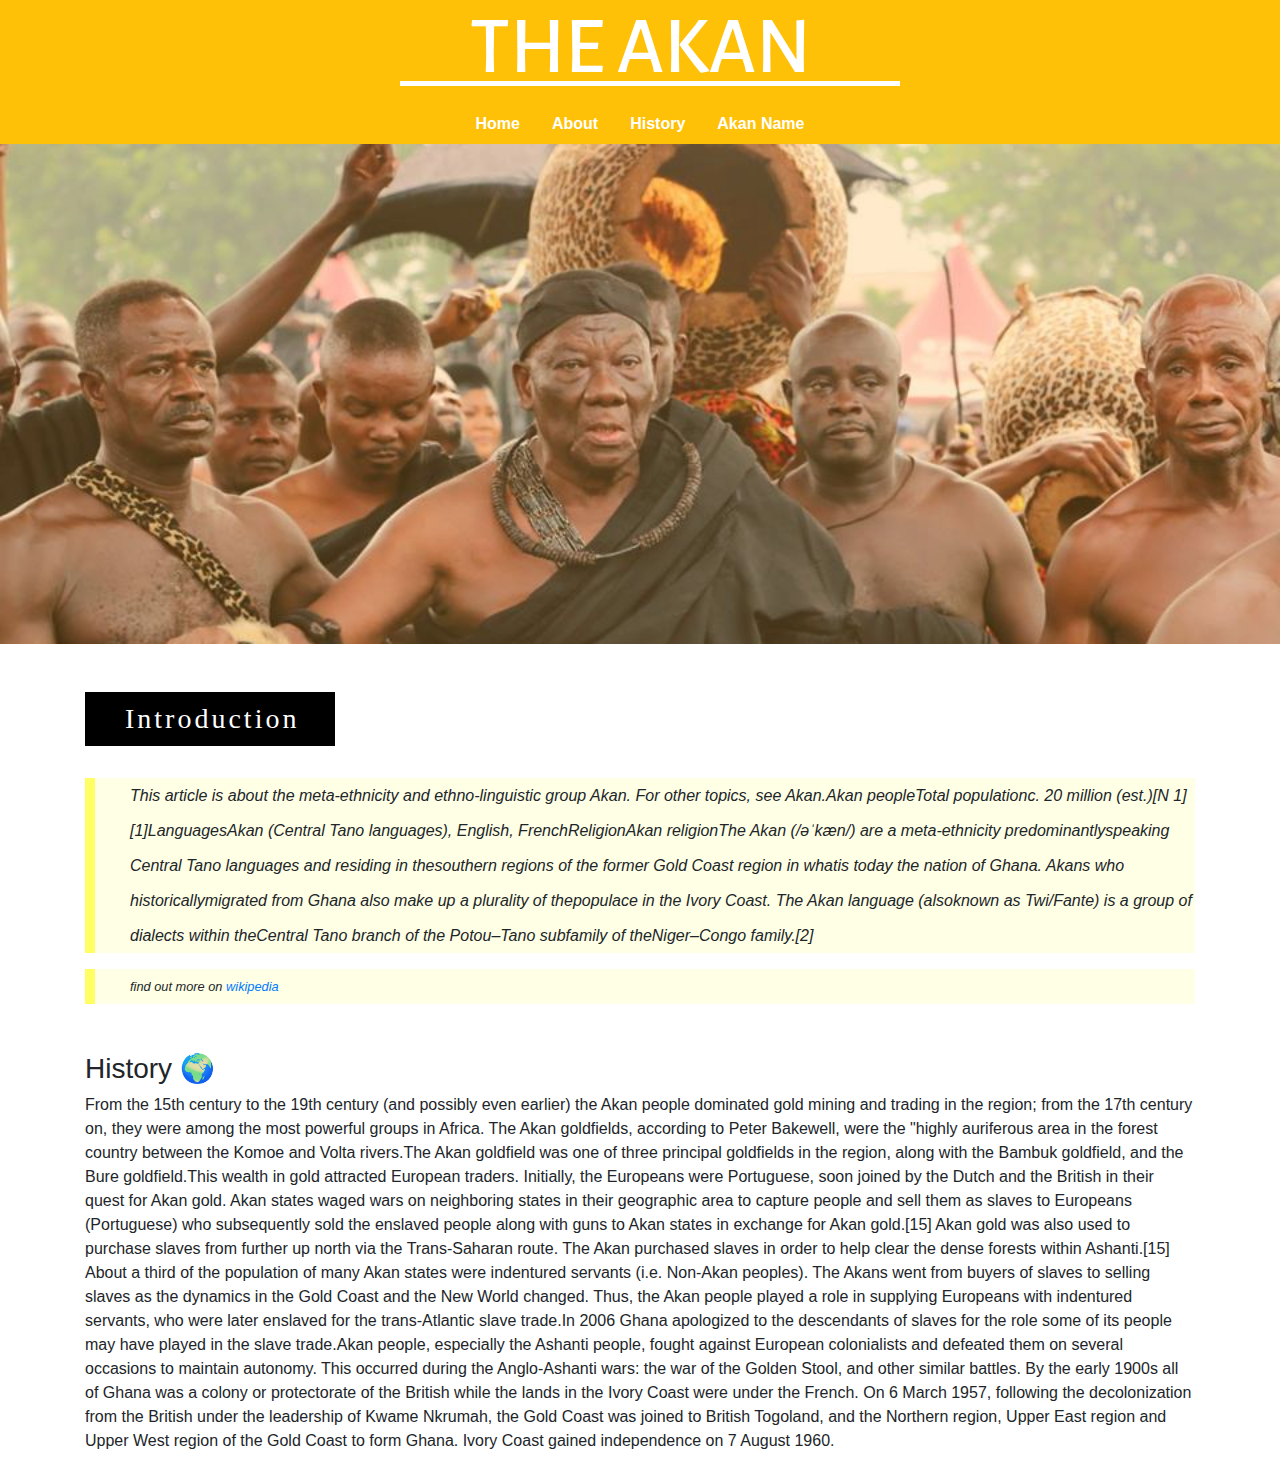
==== index.html @ 9bbd2b2c "This commit adds the akan history" ====
<!DOCTYPE html>
<html lang="en" dir="ltr">
  <head>
    <meta charset="utf-8">
    <link rel="stylesheet" href="boot/css/bootstrap.css">
    <link rel="stylesheet" href="css/style.css">
    <link href="https://fonts.googleapis.com/css?family=Alegreya+Sans+SC:900i&display=swap" rel="stylesheet">
    <link href="https://fonts.googleapis.com/css?family=Source+Sans+Pro&display=swap" rel="stylesheet">
    <title></title>
  </head>
  <body>
      <div class="top-nav bg-warning">
        <h2>THE AKAN</h2>
        <ul class="nav nav-pill justify-content-center" >
          <li class="nav-item">
            <a href="#" class="nav-link">Home</a>
          </li>
          <li class="nav-item">
            <a href="#" class="nav-link">About</a>
          </li>
          <li class="nav-item">
            <a href="#" class="nav-link">History</a>
          </li>
          <li class="nav-item">
            <a href="akan-name.html" class="nav-link">Akan Name</a>
          </li>
        </ul>
      </div>
      <div class=" top">
      <div class=" bg-c">
      </div>
    </div><br><br>
    <div class="container intro">
      <h3>Introduction</h3>
      <br>
      <p class="card-text">This article is about the meta-ethnicity and ethno-linguistic group Akan. For other topics, see Akan.Akan peopleTotal populationc. 20 million (est.)[N 1][1]LanguagesAkan (Central Tano languages), English, FrenchReligionAkan religionThe Akan (/əˈkæn/) are a meta-ethnicity predominantlyspeaking Central Tano languages and residing in thesouthern regions of the former Gold Coast region in whatis today the nation of Ghana. Akans who historicallymigrated from Ghana also make up a plurality of thepopulace in the Ivory Coast. The Akan language (alsoknown as Twi/Fante) is a group of dialects within theCentral Tano branch of the Potou–Tano subfamily of theNiger–Congo family.[2]</p>
      <p class="card-text small">find out more on <a href="https://en.wikipedia.org/wiki/Akan_people" target="_blank_">wikipedia</a>   </p>
    </div>
    <br><br>
    <div class="container">
      <h3> History 🌍</h3>
      <div class="row">
        <div class="col-md-12 hist">
          <p>From the 15th century to the 19th century (and possibly even earlier) the Akan people dominated gold mining and trading in the region; from the 17th century on, they were among the most powerful groups in Africa. The Akan goldfields, according to Peter Bakewell, were the "highly auriferous area in the forest country between the Komoe and Volta rivers.The Akan goldfield was one of three principal goldfields in the region, along with the Bambuk goldfield, and the Bure goldfield.This wealth in gold attracted European traders. Initially, the Europeans were Portuguese, soon joined by the Dutch and the British in their quest for Akan gold. Akan states waged wars on neighboring states in their geographic area to capture people and sell them as slaves to Europeans (Portuguese) who subsequently sold the enslaved people along with guns to Akan states in exchange for Akan gold.[15] Akan gold was also used to purchase slaves from further up north via the Trans-Saharan route. The Akan purchased slaves in order to help clear the dense forests within Ashanti.[15] About a third of the population of many Akan states were indentured servants (i.e. Non-Akan peoples). The Akans went from buyers of slaves to selling slaves as the dynamics in the Gold Coast and the New World changed. Thus, the Akan people played a role in supplying Europeans with indentured servants, who were later enslaved for the trans-Atlantic slave trade.In 2006 Ghana apologized to the descendants of slaves for the role some of its people may have played in the slave trade.Akan people, especially the Ashanti people, fought against European colonialists and defeated them on several occasions to maintain autonomy. This occurred during the Anglo-Ashanti wars: the war of the Golden Stool, and other similar battles. By the early 1900s all of Ghana was a colony or protectorate of the British while the lands in the Ivory Coast were under the French. On 6 March 1957, following the decolonization from the British under the leadership of Kwame Nkrumah, the Gold Coast was joined to British Togoland, and the Northern region, Upper East region and Upper West region of the Gold Coast to form Ghana. Ivory Coast gained independence on 7 August 1960.
          </p>
        </div>
      </div>
    </div>

  </body>
</html>
---- css/style.css ----
.nav-link{
  color: white;
  text-shadow: 5px;
  font-weight: bold;
}
.nav-link:hover{
  background: white;
  color: yellow;

}
.top{
  height: 500px;
  background-image: url("images/akan.jpg");
  background-repeat: no-repeat;
  background-size: cover;
}
.bg-c{
  height: 500px;
  width: 100%;
  background-color: rgba(255, 155, 0, 0.2);
}
.top-nav h2{
  text-align: center;
  font-family: 'Alegreya Sans SC', sans-serif;
  color: white;
  font-size: 5em;
  position: relative;
}
.top-nav h2::before{
  content: '';
  position: absolute;
  bottom: 10px;
  left: 400px;
  height: 5px;
  width: 500px;
  background-color: white
}
.intro h3{
  font-family: 'IM Fell Double Pica', serif;
  letter-spacing:3px;
  background-color: black;
  color: white;
  padding: 10px 40px;
  width: 250px;
  position: relative;
}
/* .intro h3::before{
  content: '';
  position: absolute;
  bottom: -60px;
  left: 0;
  height: 100px;
  width:10px;
  background-color: rgb(255,255,100);
  z-index: -1;
   } */
.intro p{
  font-style: italic;
  line-height: 35px;
  padding-left: 35px;
  background-color: rgba(255, 255, 0, 0.1);
  border: 5px solid rgb(255,255,100);
  border-width: 0px 0px 0px 10px;
}
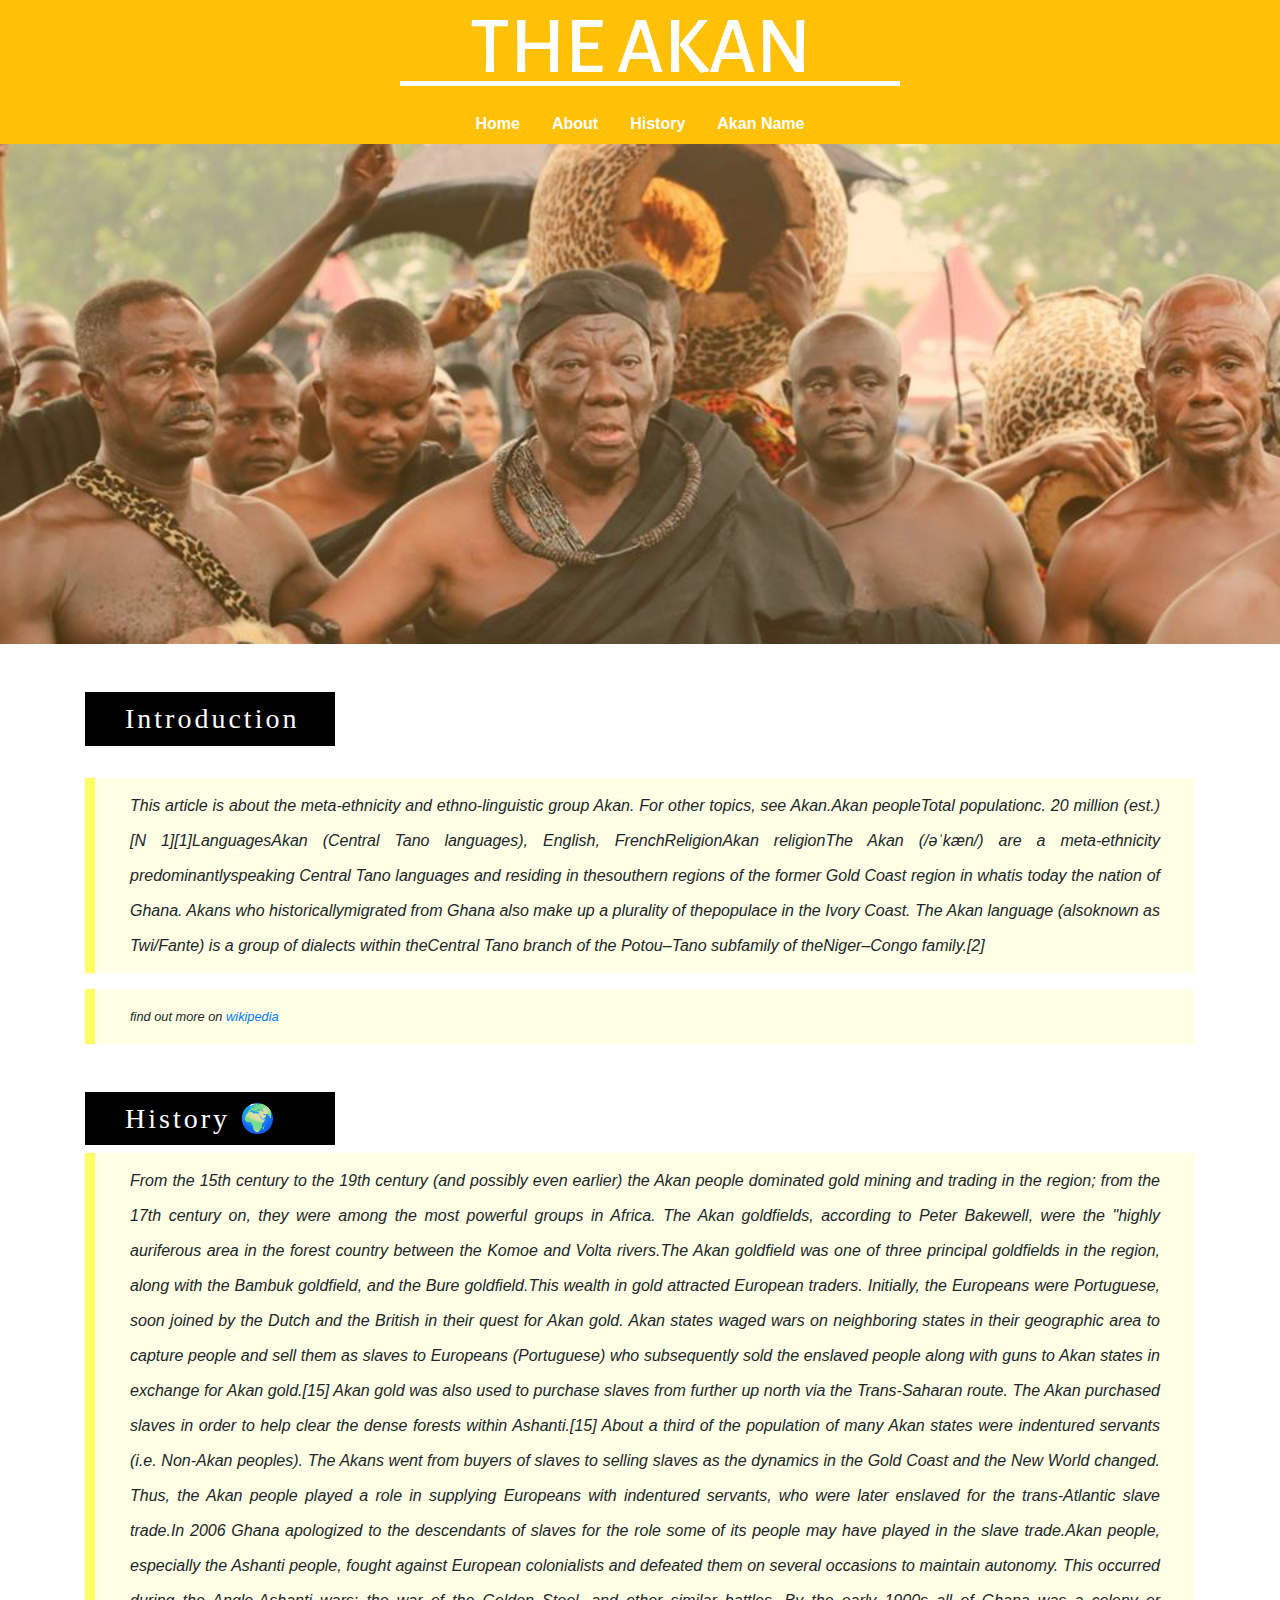
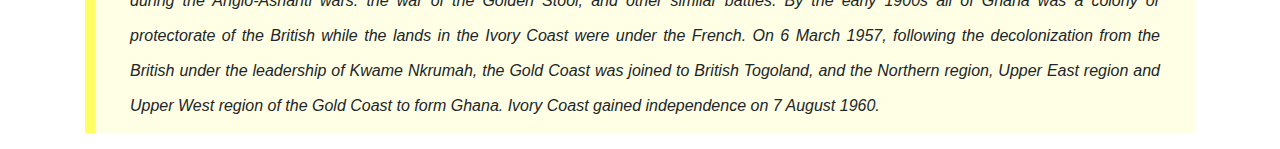
==== commit 8b0c8543: "This commit adds a class to the history container and styles the h3" ====
--- a/index.html
+++ b/index.html
@@ -37,7 +37,7 @@
       <p class="card-text small">find out more on <a href="https://en.wikipedia.org/wiki/Akan_people" target="_blank_">wikipedia</a>   </p>
     </div>
     <br><br>
-    <div class="container">
+    <div class="container hist-top">
       <h3> History 🌍</h3>
       <div class="row">
         <div class="col-md-12 hist">
--- a/css/style.css
+++ b/css/style.css
@@ -55,10 +55,29 @@
   z-index: -1;
    } */
 .intro p{
+  text-align: justify;
   font-style: italic;
   line-height: 35px;
-  padding-left: 35px;
+  padding:10px 35px;
   background-color: rgba(255, 255, 0, 0.1);
   border: 5px solid rgb(255,255,100);
   border-width: 0px 0px 0px 10px;
 }
+.hist-top h3{
+  font-family: 'IM Fell Double Pica', serif;
+  letter-spacing:3px;
+  background-color: black;
+  color: white;
+  padding: 10px 40px;
+  width: 250px;
+  
+}
+.row .hist p{
+  text-align: justify;
+  line-height:35px;
+  padding: 10px 35px;
+  font-style: oblique;
+  background-color: rgba(255, 255, 0, 0.1);
+  border: 5px solid rgb(255,255,100);
+  border-width: 0px 0px 0px 10px;
+}
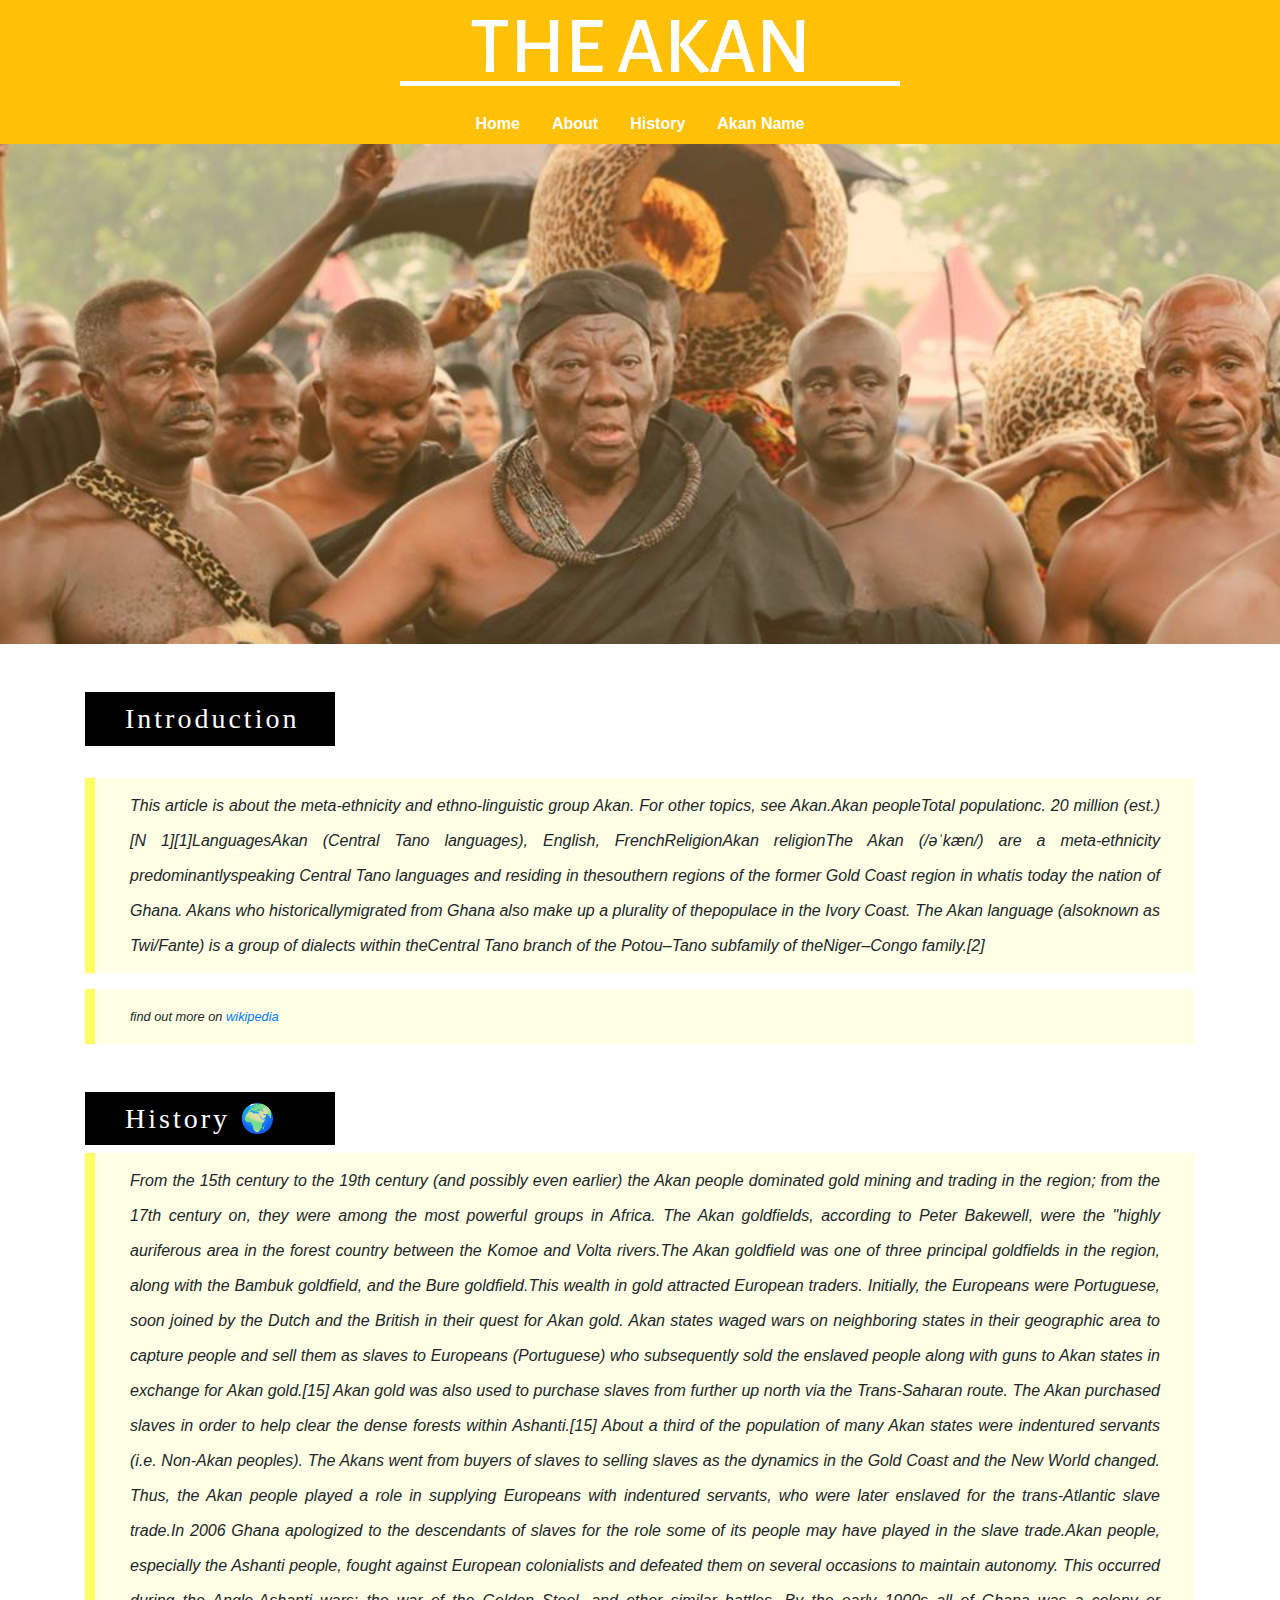
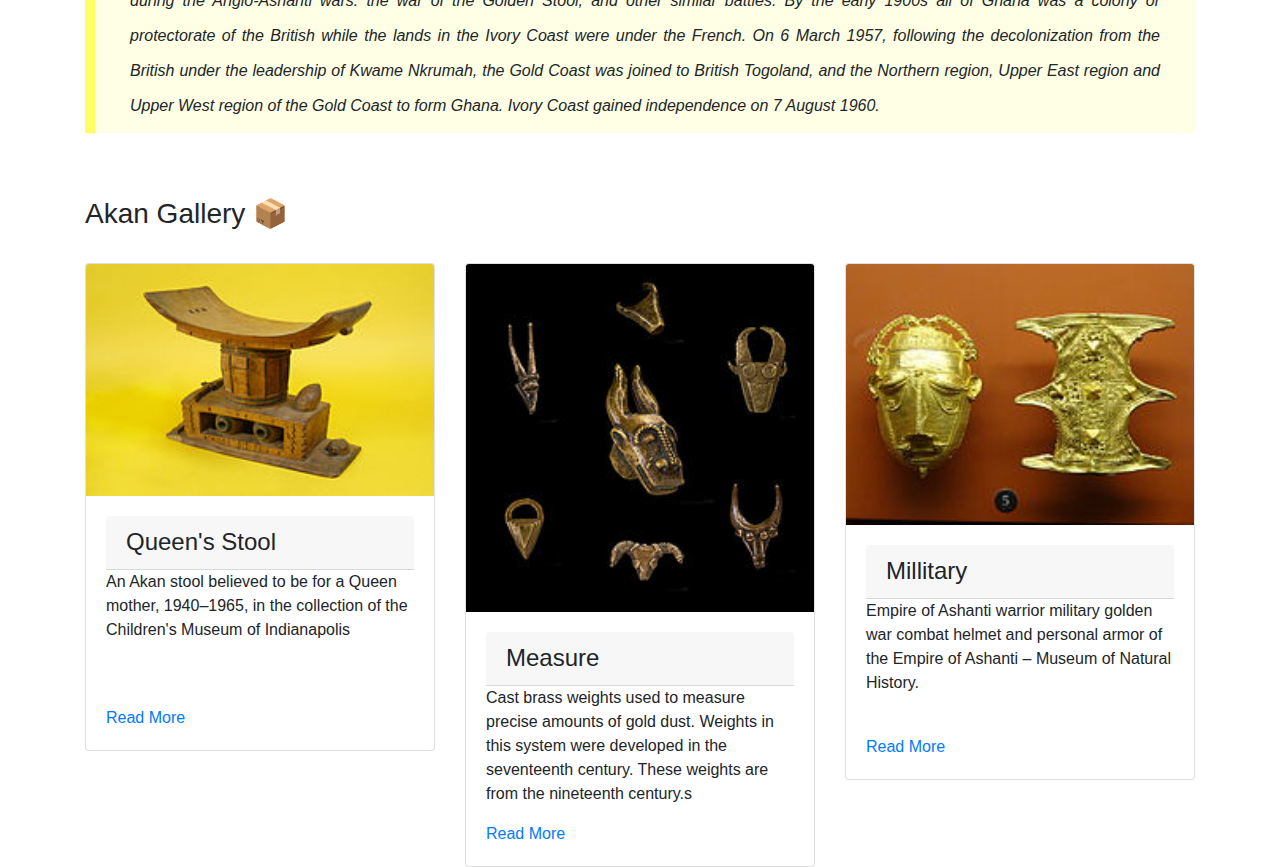
==== commit 43b4e910: "This commit creates akan gallery and adds images" ====
--- a/index.html
+++ b/index.html
@@ -46,6 +46,43 @@
         </div>
       </div>
     </div>
-
+    <br><br>
+    <div class="container gallery">
+      <h3>Akan Gallery 📦</h3>
+      <br>
+      <div class="row">
+        <div class="col-md-4">
+          <div class="card">
+            <img class="card-img-top" src="css/images/queen.jpg" alt="queen">
+            <div class="card-body">
+              <h4 class="card-header">Queen's Stool</h4>
+              <p class="card-text">An Akan stool believed to be for a Queen mother, 1940–1965, in the collection of the Children's Museum of Indianapolis</p>
+              <br><br>
+              <a class="card-link"href="https://en.wikipedia.org/wiki/File:The_Childrens_Museum_of_Indianapolis_-_Queen_Mothers_stool.jpg">Read More</a>
+            </div>
+          </div>
+        </div>
+        <div class="col-md-4">
+          <div class="card">
+            <img class="card-img-top" src="css/images/measure.jpg" alt="queen">
+            <div class="card-body">
+              <h4 class="card-header">Measure</h4>
+              <p class="card-text">Cast brass weights used to measure precise amounts of gold dust. Weights in this system were developed in the seventeenth century. These weights are from the nineteenth century.s</p>
+              <a class="card-link"href="https://en.wikipedia.org/wiki/File:Akan_Gold_Weight_MHNT_bovid_head.jpg">Read More</a>
+            </div>
+          </div>
+        </div>
+        <div class="col-md-4">
+          <div class="card">
+            <img class="card-img-top" src="css/images/military.jpg" alt="queen">
+            <div class="card-body">
+              <h4 class="card-header">Millitary </h4>
+              <p class="card-text">Empire of Ashanti warrior military golden war combat helmet and personal armor of the Empire of Ashanti – Museum of Natural History.</p><br>
+              <a class="card-link"href="https://en.wikipedia.org/wiki/File:Gold_ornaments_(mask_and_shield),_Ashanti_-_African_objects_in_the_American_Museum_of_Natural_History_-_DSC05964.JPG">Read More</a>
+            </div>
+          </div>
+        </div>
+      </div>
+    </div>
   </body>
 </html>
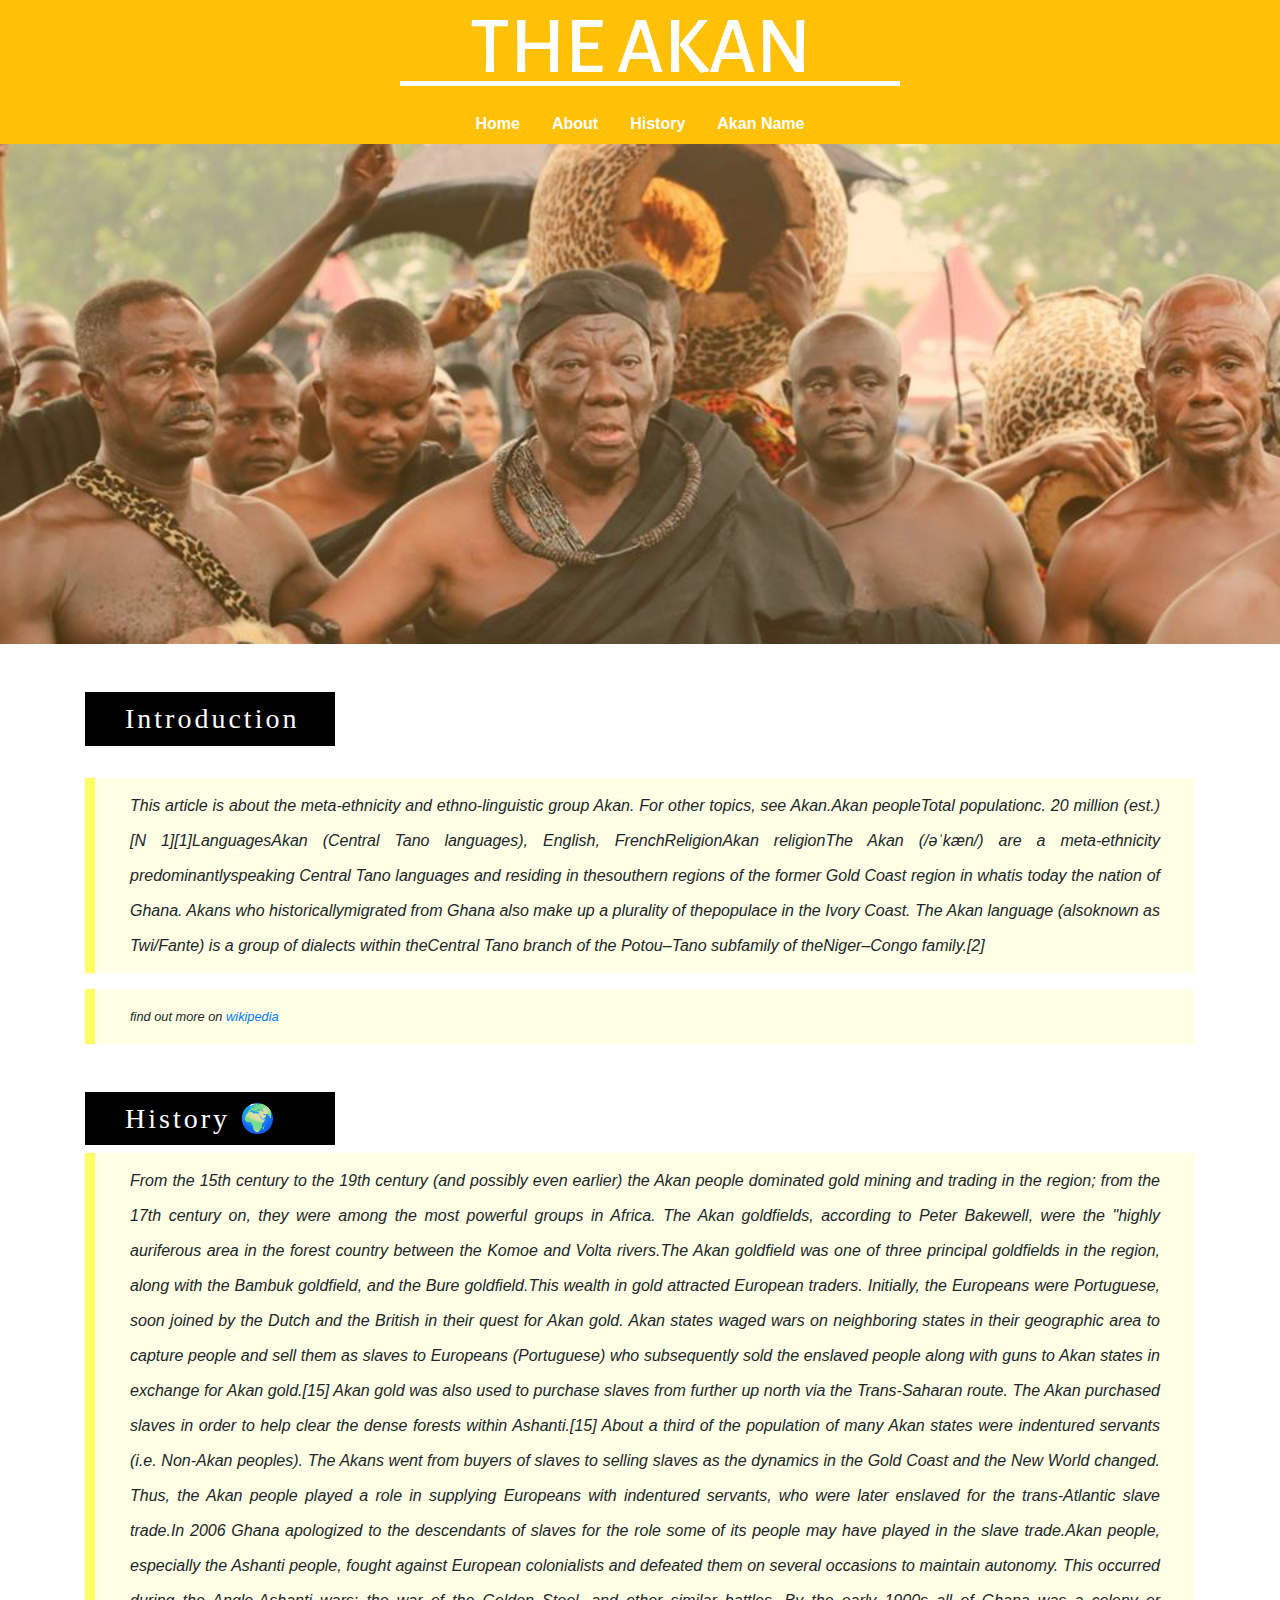
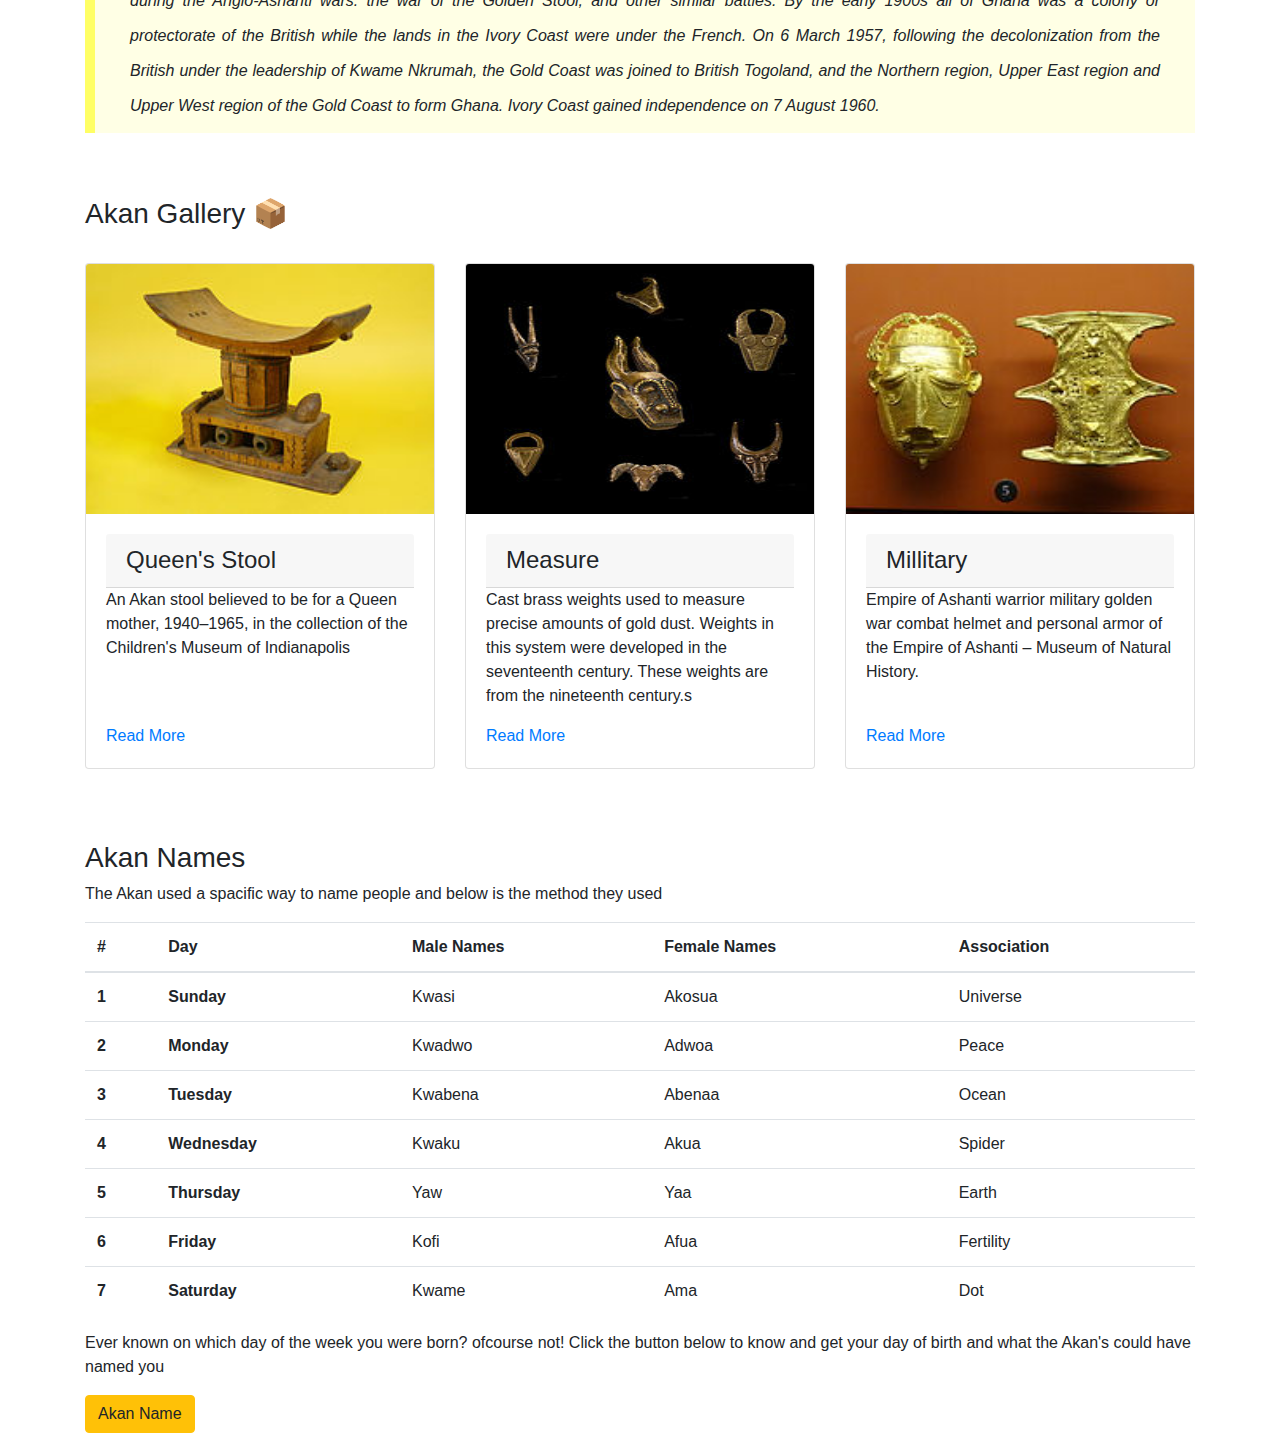
==== commit 71795431: "This commit creates a place for akan names in the html" ====
--- a/index.html
+++ b/index.html
@@ -83,6 +83,74 @@
           </div>
         </div>
       </div>
+    </div><br><br><br>
+    <div class="container" id="akan-names">
+      <h3>Akan Names</h3>
+      <p>The Akan used a spacific way to name people and below is the method they used</p>
+      <table class="table">
+        <thead>
+          <tr>
+            <th scope="col">#</th>
+            <th scope="col">Day</th>
+            <th scope="col">Male Names</th>
+            <th scope="col">Female Names</th>
+            <th scope="col">Association</th>
+          </tr>
+        </thead>
+        <tbody>
+          <tr >
+            <th scope="row">1</th>
+            <th scope="row">Sunday</th>
+            <td>Kwasi</td>
+            <td>Akosua</td>
+            <td>Universe</td>
+          </tr>
+          <tr>
+            <th scope="row">2</th>
+            <th scope="row">Monday</th>
+            <td>Kwadwo</td>
+            <td>Adwoa</td>
+            <td>Peace</td>
+          </tr>
+          <tr>
+            <th scope="row">3</th>
+            <th scope="row">Tuesday</th>
+            <td>Kwabena</td>
+            <td>Abenaa</td>
+            <td>Ocean</td>
+          </tr>
+          <tr>
+            <th scope="row">4</th>
+            <th scope="row">Wednesday</th>
+            <td>Kwaku</td>
+            <td>Akua</td>
+            <td>Spider</td>
+          </tr>
+          <tr>
+            <th scope="row">5</th>
+            <th scope="row">Thursday</th>
+            <td>Yaw</td>
+            <td>Yaa</td>
+            <td>Earth</td>
+          </tr>
+          <tr>
+            <th scope="row">6</th>
+            <th scope="row">Friday</th>
+            <td>Kofi</td>
+            <td>Afua</td>
+            <td>Fertility</td>
+          </tr>
+          <tr>
+            <th scope="row">7</th>
+            <th scope="row">Saturday</th>
+            <td>Kwame</td>
+            <td>Ama</td>
+            <td>Dot</td>
+          </tr>
+        </tbody>
+      </table>
+      <p>Ever known on which day of the week you were born? ofcourse not! Click the button below to know and get your day of birth and what the Akan's could have named you</p>
+    <a class="btn btn-warning" href="akan-name.html">Akan Name</a>
     </div>
   </body>
 </html>
--- a/css/style.css
+++ b/css/style.css
@@ -70,7 +70,7 @@
   color: white;
   padding: 10px 40px;
   width: 250px;
-  
+
 }
 .row .hist p{
   text-align: justify;
@@ -81,3 +81,6 @@
   border: 5px solid rgb(255,255,100);
   border-width: 0px 0px 0px 10px;
 }
+.gallery .card-img-top{
+  height: 250px
+}
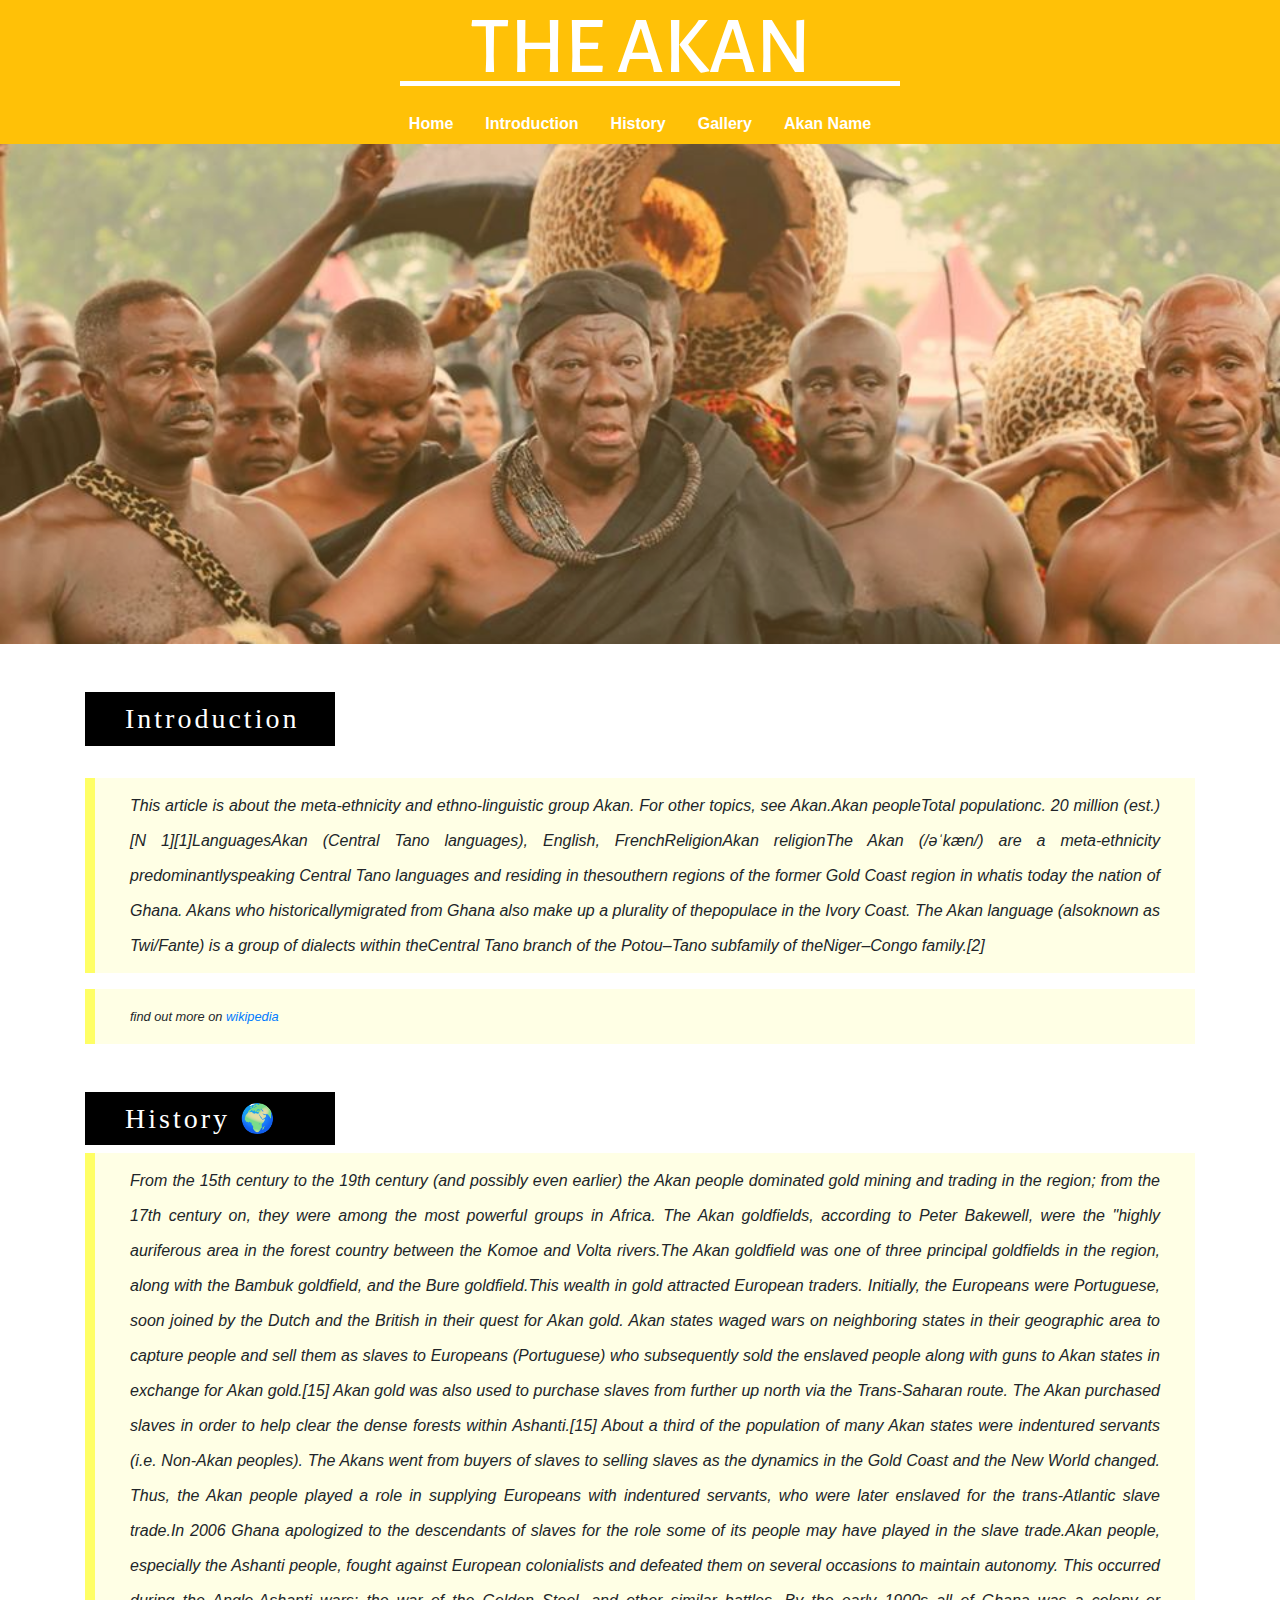
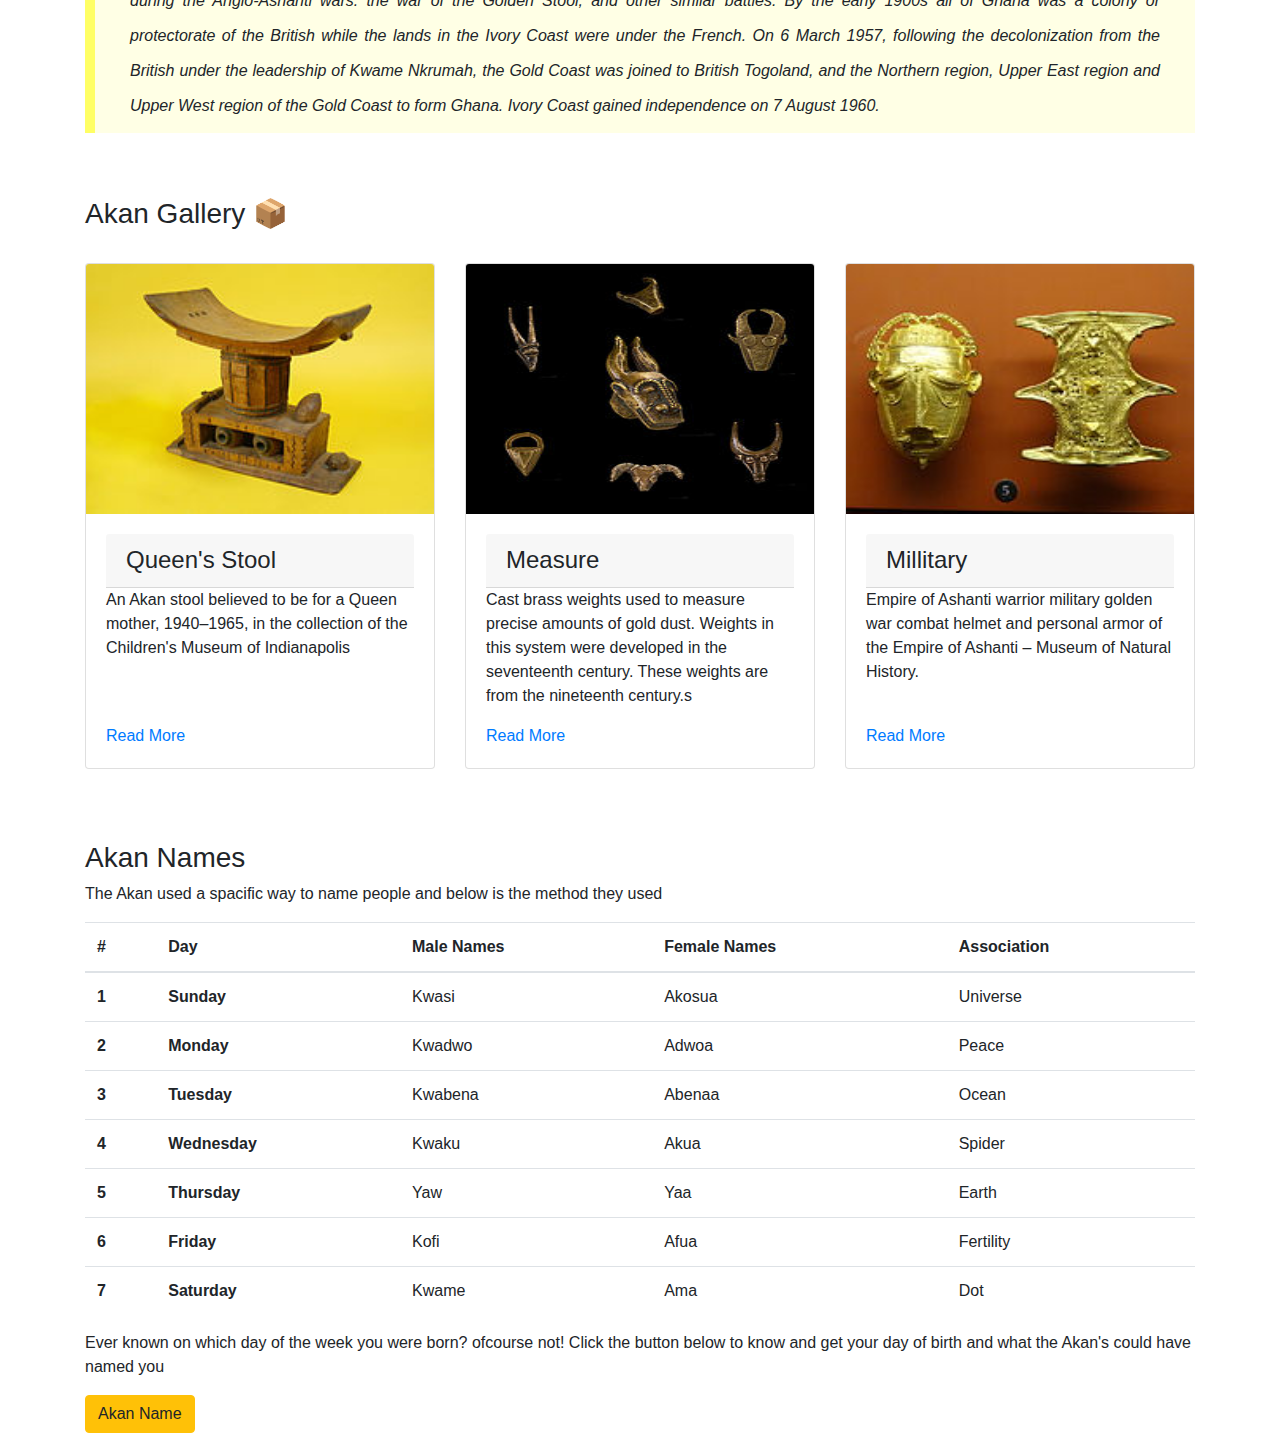
==== commit cf3506e1: "This commit updates the top nav" ====
--- a/index.html
+++ b/index.html
@@ -13,16 +13,19 @@
         <h2>THE AKAN</h2>
         <ul class="nav nav-pill justify-content-center" >
           <li class="nav-item">
-            <a href="#" class="nav-link">Home</a>
+            <a href="#home" class="nav-link">Home</a>
           </li>
           <li class="nav-item">
-            <a href="#" class="nav-link">About</a>
+            <a href="#intro" class="nav-link">Introduction</a>
           </li>
           <li class="nav-item">
-            <a href="#" class="nav-link">History</a>
+            <a href="#hist" class="nav-link">History</a>
           </li>
           <li class="nav-item">
-            <a href="akan-name.html" class="nav-link">Akan Name</a>
+            <a class="nav-link" href="#gall">Gallery</a>
+          </li>
+          <li class="nav-item">
+            <a href="#akan-names" class="nav-link">Akan Name</a>
           </li>
         </ul>
       </div>
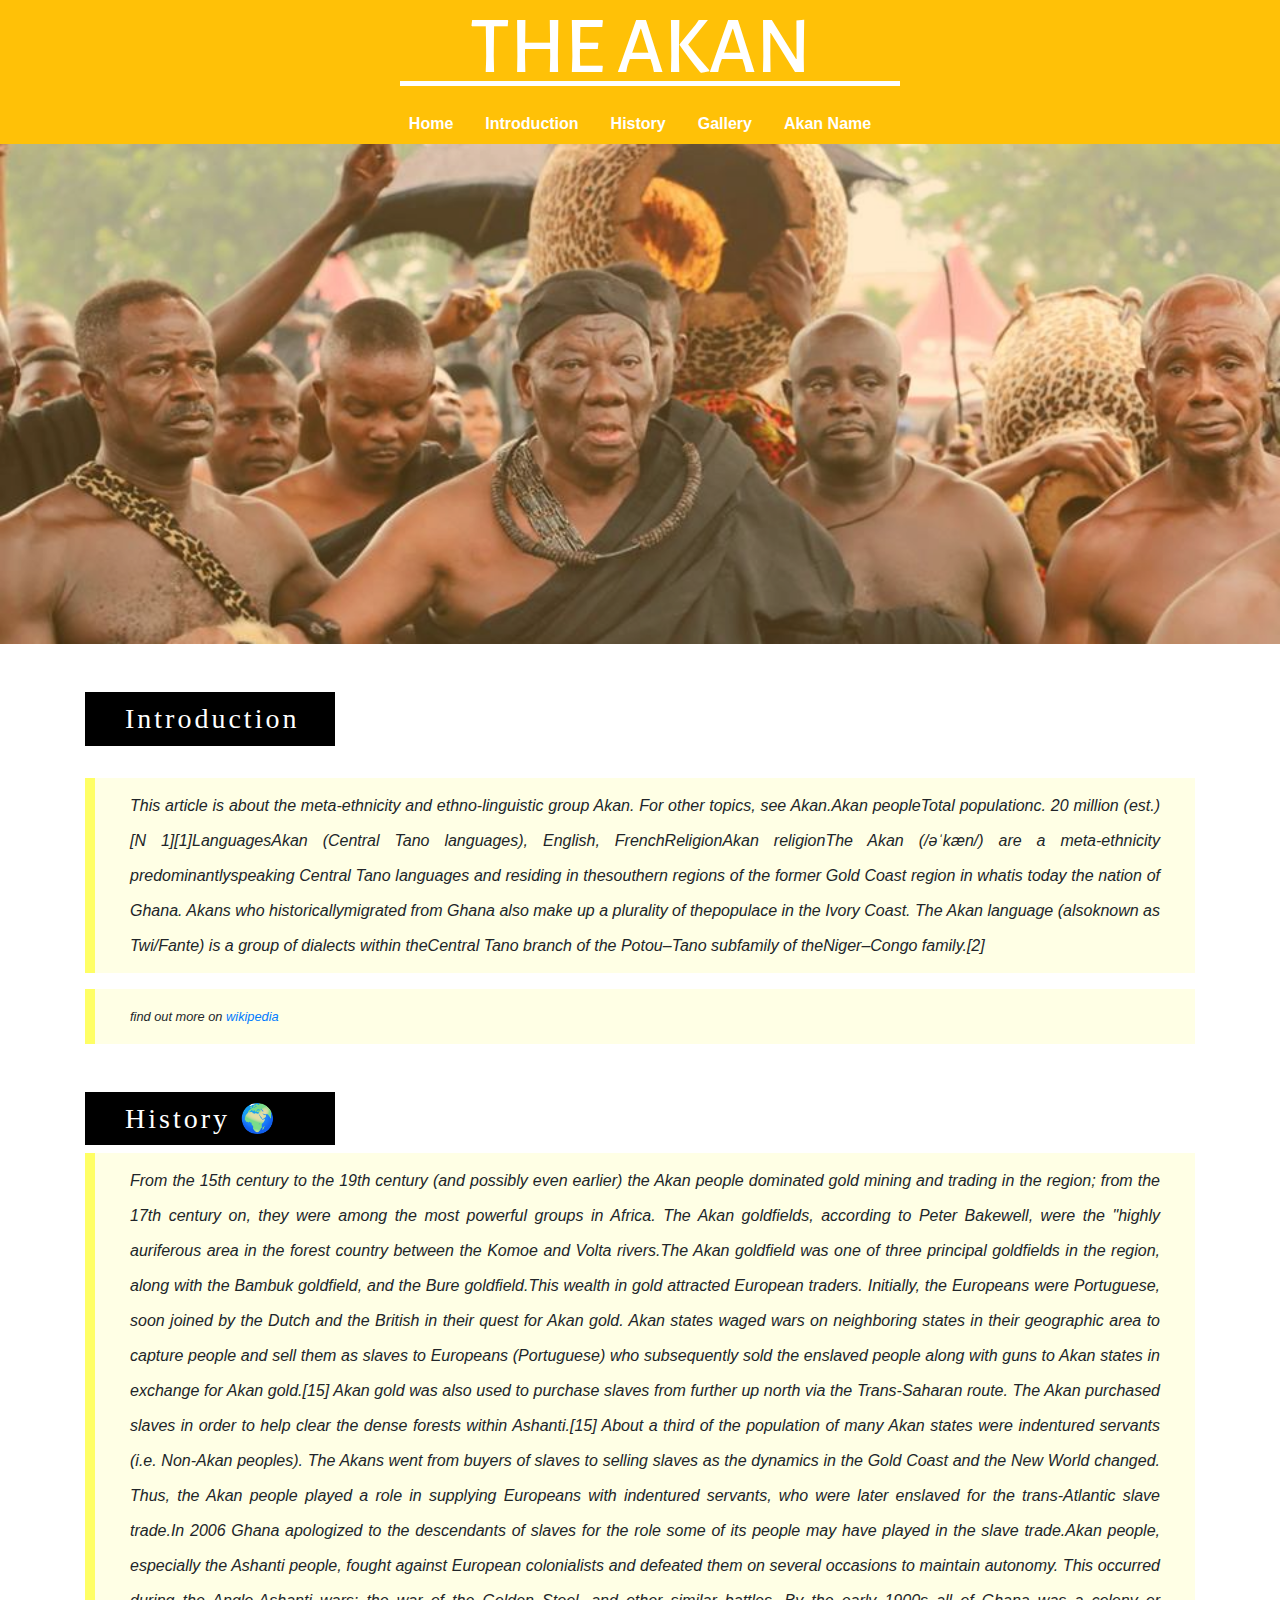
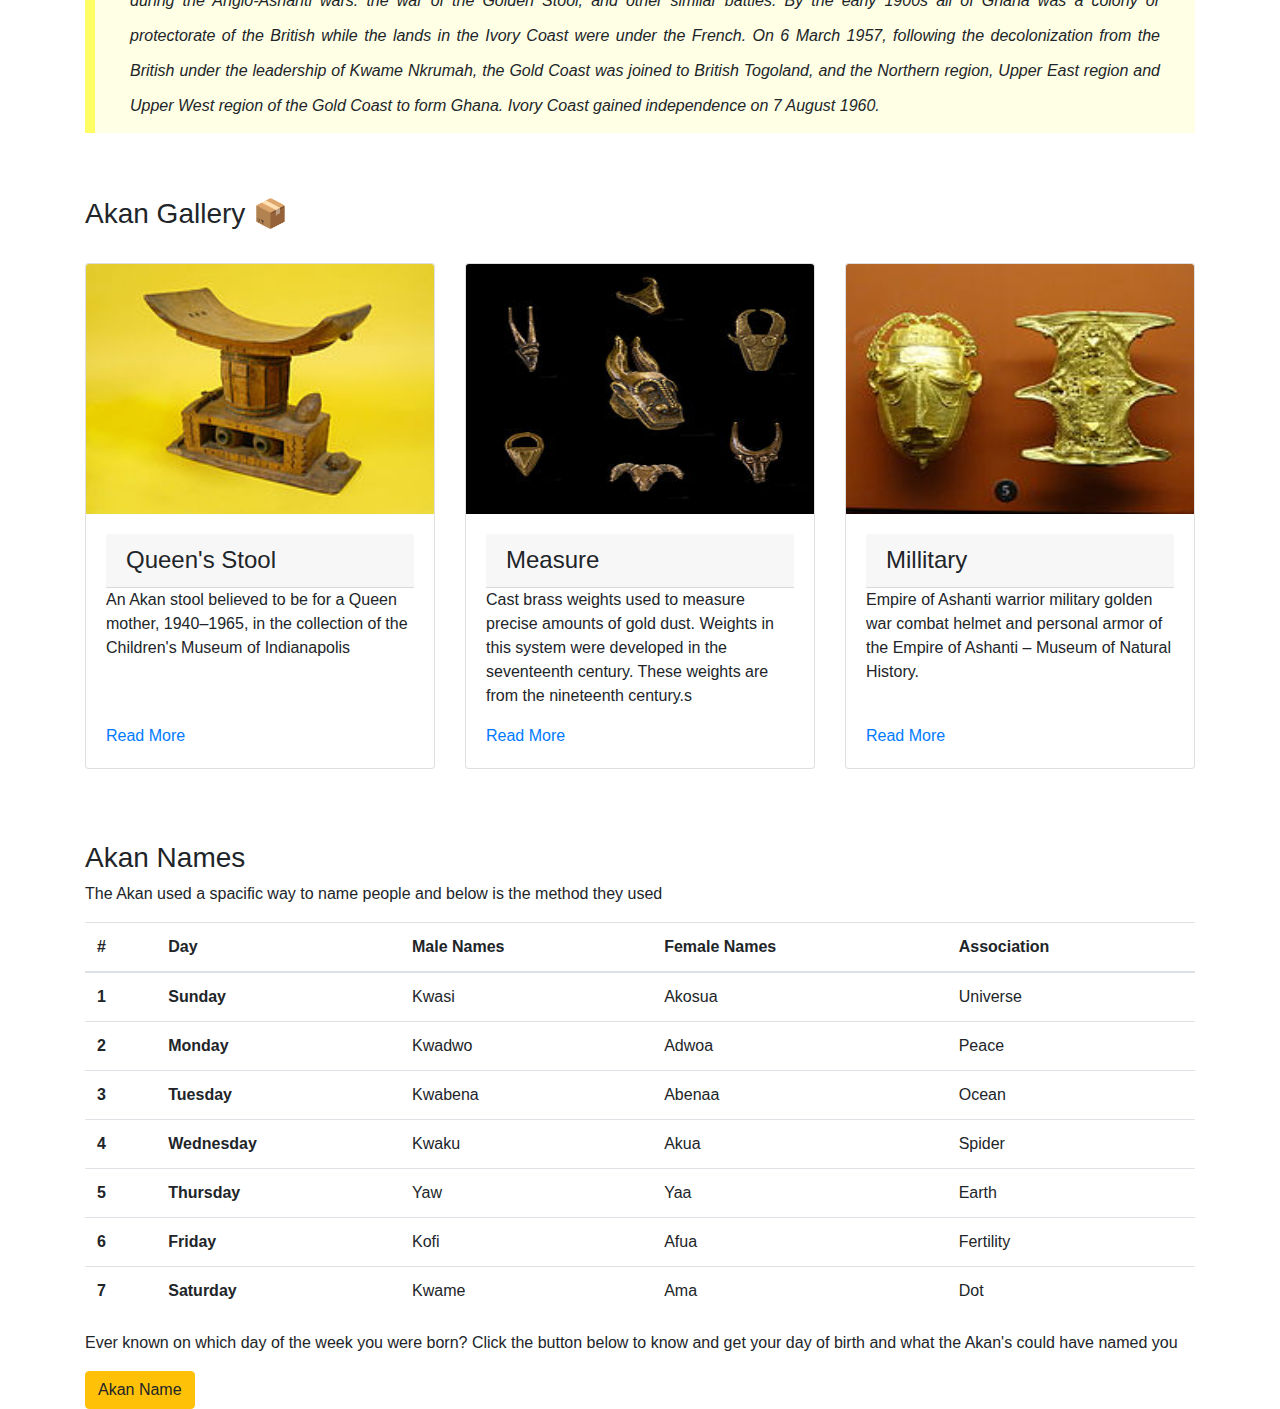
==== commit 891dbb05: "This commit Updates the paragraph after the table" ====
--- a/index.html
+++ b/index.html
@@ -9,7 +9,7 @@
     <title></title>
   </head>
   <body>
-      <div class="top-nav bg-warning">
+      <div class="top-nav bg-warning" id="home">
         <h2>THE AKAN</h2>
         <ul class="nav nav-pill justify-content-center" >
           <li class="nav-item">
@@ -33,14 +33,14 @@
       <div class=" bg-c">
       </div>
     </div><br><br>
-    <div class="container intro">
+    <div class="container intro" id="intro">
       <h3>Introduction</h3>
       <br>
       <p class="card-text">This article is about the meta-ethnicity and ethno-linguistic group Akan. For other topics, see Akan.Akan peopleTotal populationc. 20 million (est.)[N 1][1]LanguagesAkan (Central Tano languages), English, FrenchReligionAkan religionThe Akan (/əˈkæn/) are a meta-ethnicity predominantlyspeaking Central Tano languages and residing in thesouthern regions of the former Gold Coast region in whatis today the nation of Ghana. Akans who historicallymigrated from Ghana also make up a plurality of thepopulace in the Ivory Coast. The Akan language (alsoknown as Twi/Fante) is a group of dialects within theCentral Tano branch of the Potou–Tano subfamily of theNiger–Congo family.[2]</p>
       <p class="card-text small">find out more on <a href="https://en.wikipedia.org/wiki/Akan_people" target="_blank_">wikipedia</a>   </p>
     </div>
     <br><br>
-    <div class="container hist-top">
+    <div class="container hist-top" id="hist">
       <h3> History 🌍</h3>
       <div class="row">
         <div class="col-md-12 hist">
@@ -50,7 +50,7 @@
       </div>
     </div>
     <br><br>
-    <div class="container gallery">
+    <div class="container gallery" id="gall">
       <h3>Akan Gallery 📦</h3>
       <br>
       <div class="row">
@@ -152,7 +152,7 @@
           </tr>
         </tbody>
       </table>
-      <p>Ever known on which day of the week you were born? ofcourse not! Click the button below to know and get your day of birth and what the Akan's could have named you</p>
+      <p>Ever known on which day of the week you were born? Click the button below to know and get your day of birth and what the Akan's could have named you</p>
     <a class="btn btn-warning" href="akan-name.html">Akan Name</a>
     </div>
   </body>
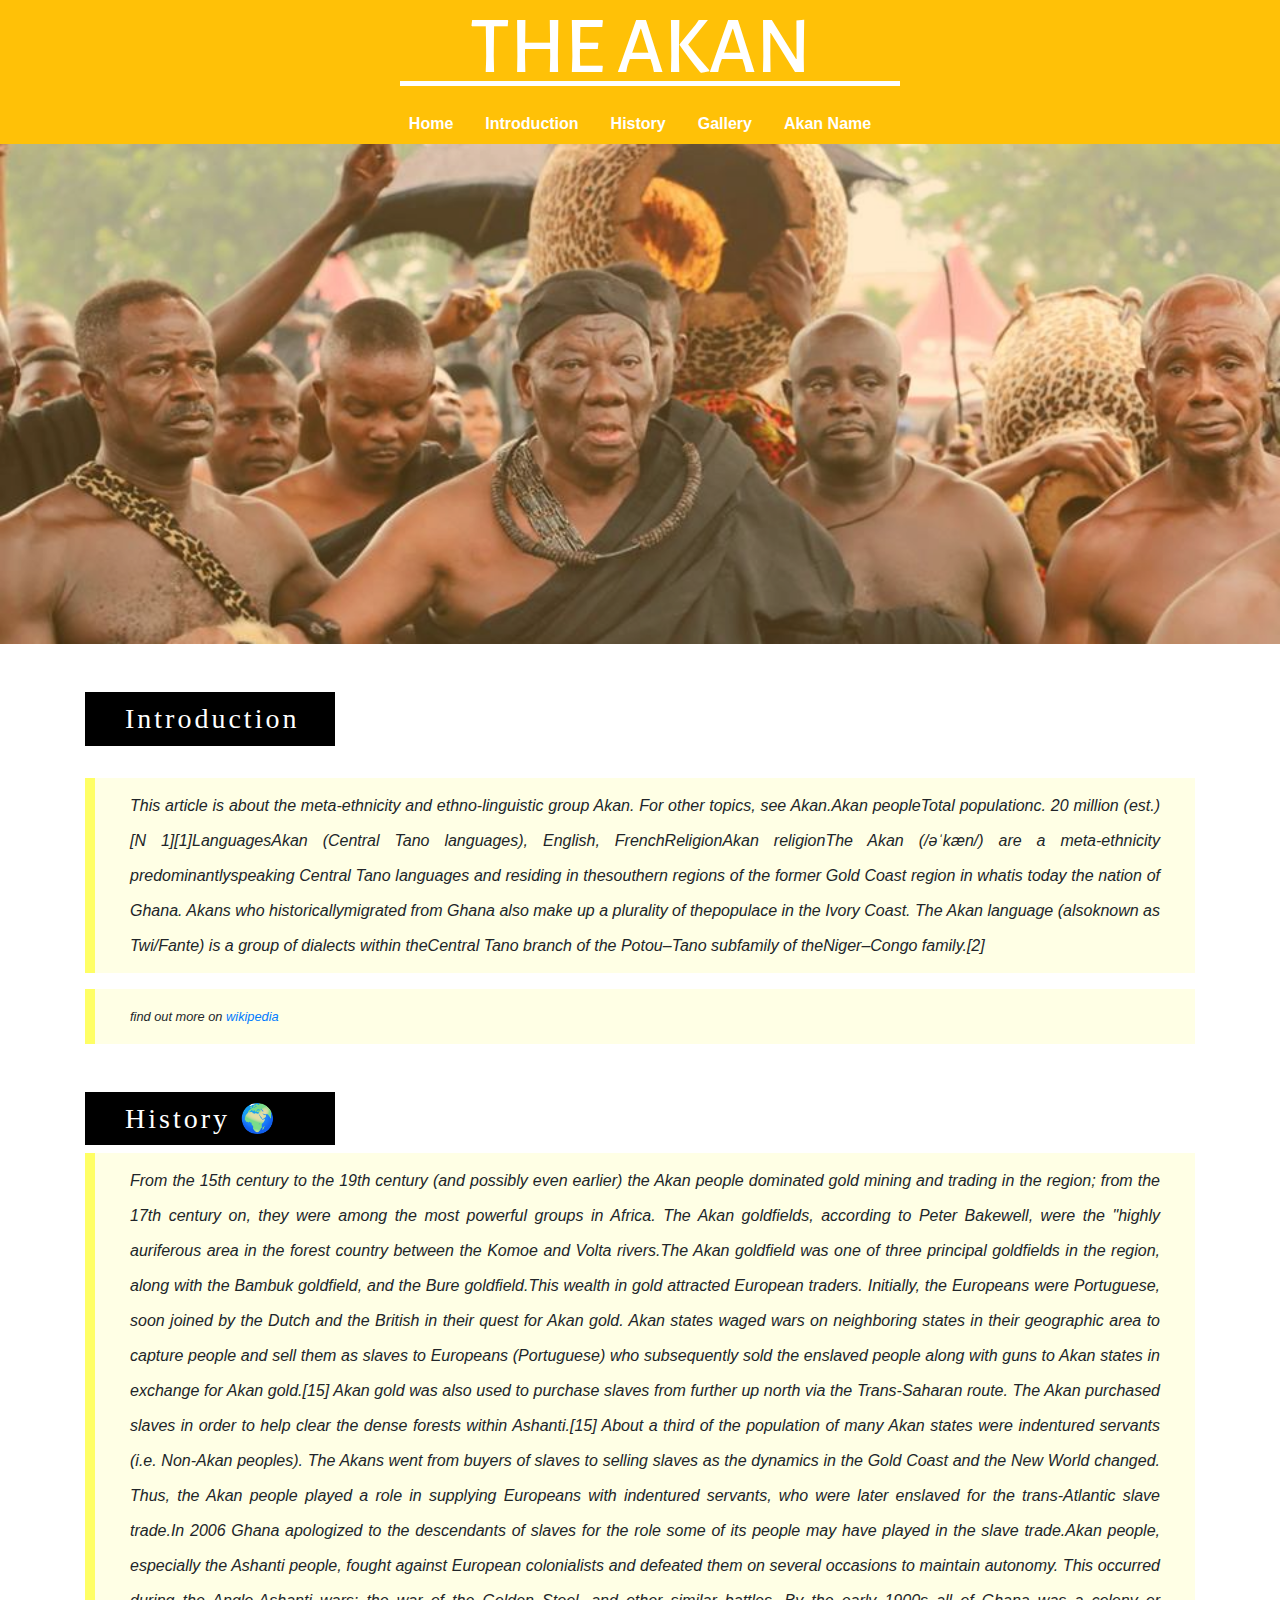
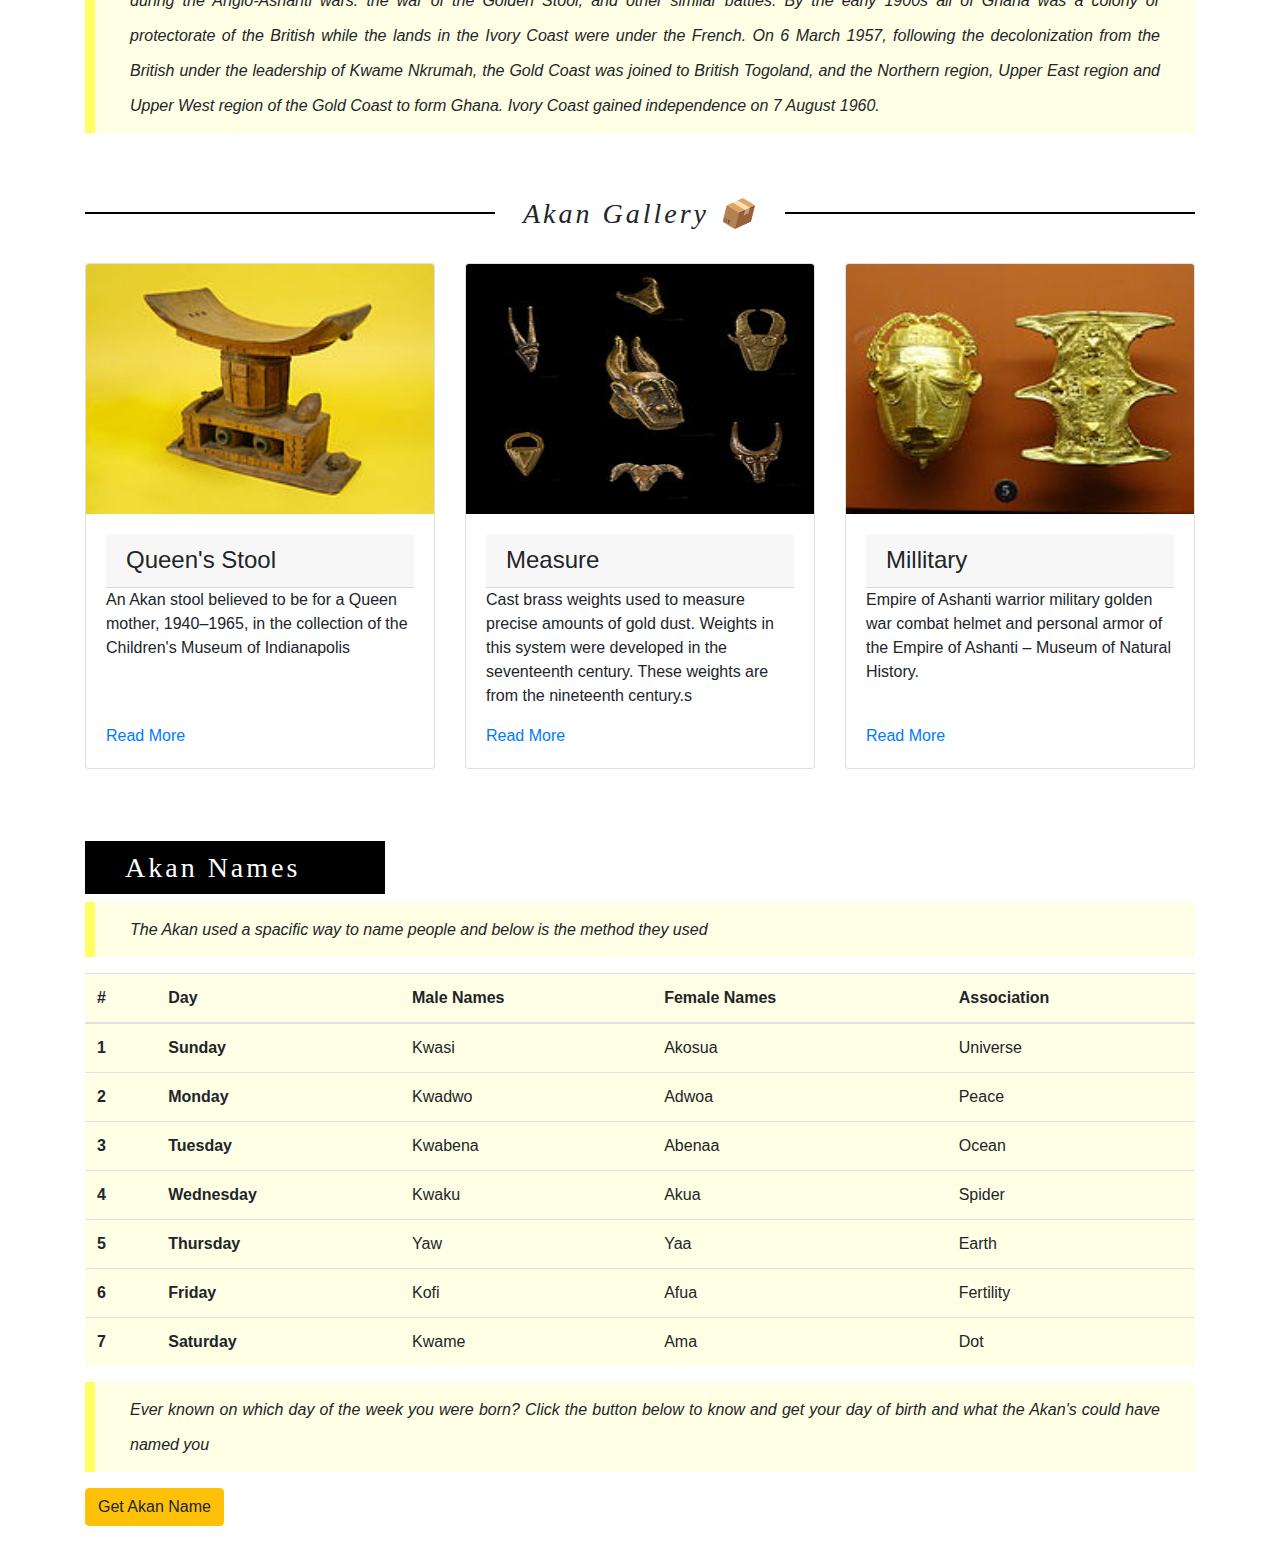
==== commit 062565d1: "This commit changes the text on the link to akan names website" ====
--- a/index.html
+++ b/index.html
@@ -153,7 +153,8 @@
         </tbody>
       </table>
       <p>Ever known on which day of the week you were born? Click the button below to know and get your day of birth and what the Akan's could have named you</p>
-    <a class="btn btn-warning" href="akan-name.html">Akan Name</a>
+    <a class="btn btn-warning" href="akan-name.html">Get Akan Name</a>
+    <br><br>
     </div>
   </body>
 </html>
--- a/css/style.css
+++ b/css/style.css
@@ -81,6 +81,56 @@
   border: 5px solid rgb(255,255,100);
   border-width: 0px 0px 0px 10px;
 }
+.gallery h3{
+  text-align: center;
+  font-family: 'IM Fell Double Pica', serif;
+  letter-spacing:3px;
+  font-style: italic;
+  position: relative;
+}
+.gallery h3::before{
+  content: '';
+  position: absolute;
+  top: 15px;
+  left: 0;
+  height: 2px;
+  width: 410px;
+  background-color: black;
+}
+.gallery h3::after{
+  content: '';
+  position: absolute;
+  top: 15px;
+  right: 0;
+  height: 2px;
+  width: 410px;
+  background-color: black;
+}
+
 .gallery .card-img-top{
-  height: 250px
+  height: 250px;
+
 }
+#akan-names h3{
+  font-family: 'IM Fell Double Pica', serif;
+  letter-spacing:3px;
+  background-color: black;
+  color: white;
+  padding: 10px 40px;
+  width: 300px;
+  position: relative;
+
+}
+#akan-names table{
+  background-color: rgba(255, 255, 0, 0.1);
+}
+#akan-names p{
+  text-align: justify;
+  font-style: italic;
+  line-height: 35px;
+  padding:10px 35px;
+  background-color: rgba(255, 255, 0, 0.1);
+  border: 5px solid rgb(255,255,100);
+  border-width: 0px 0px 0px 10px;
+}
+}
